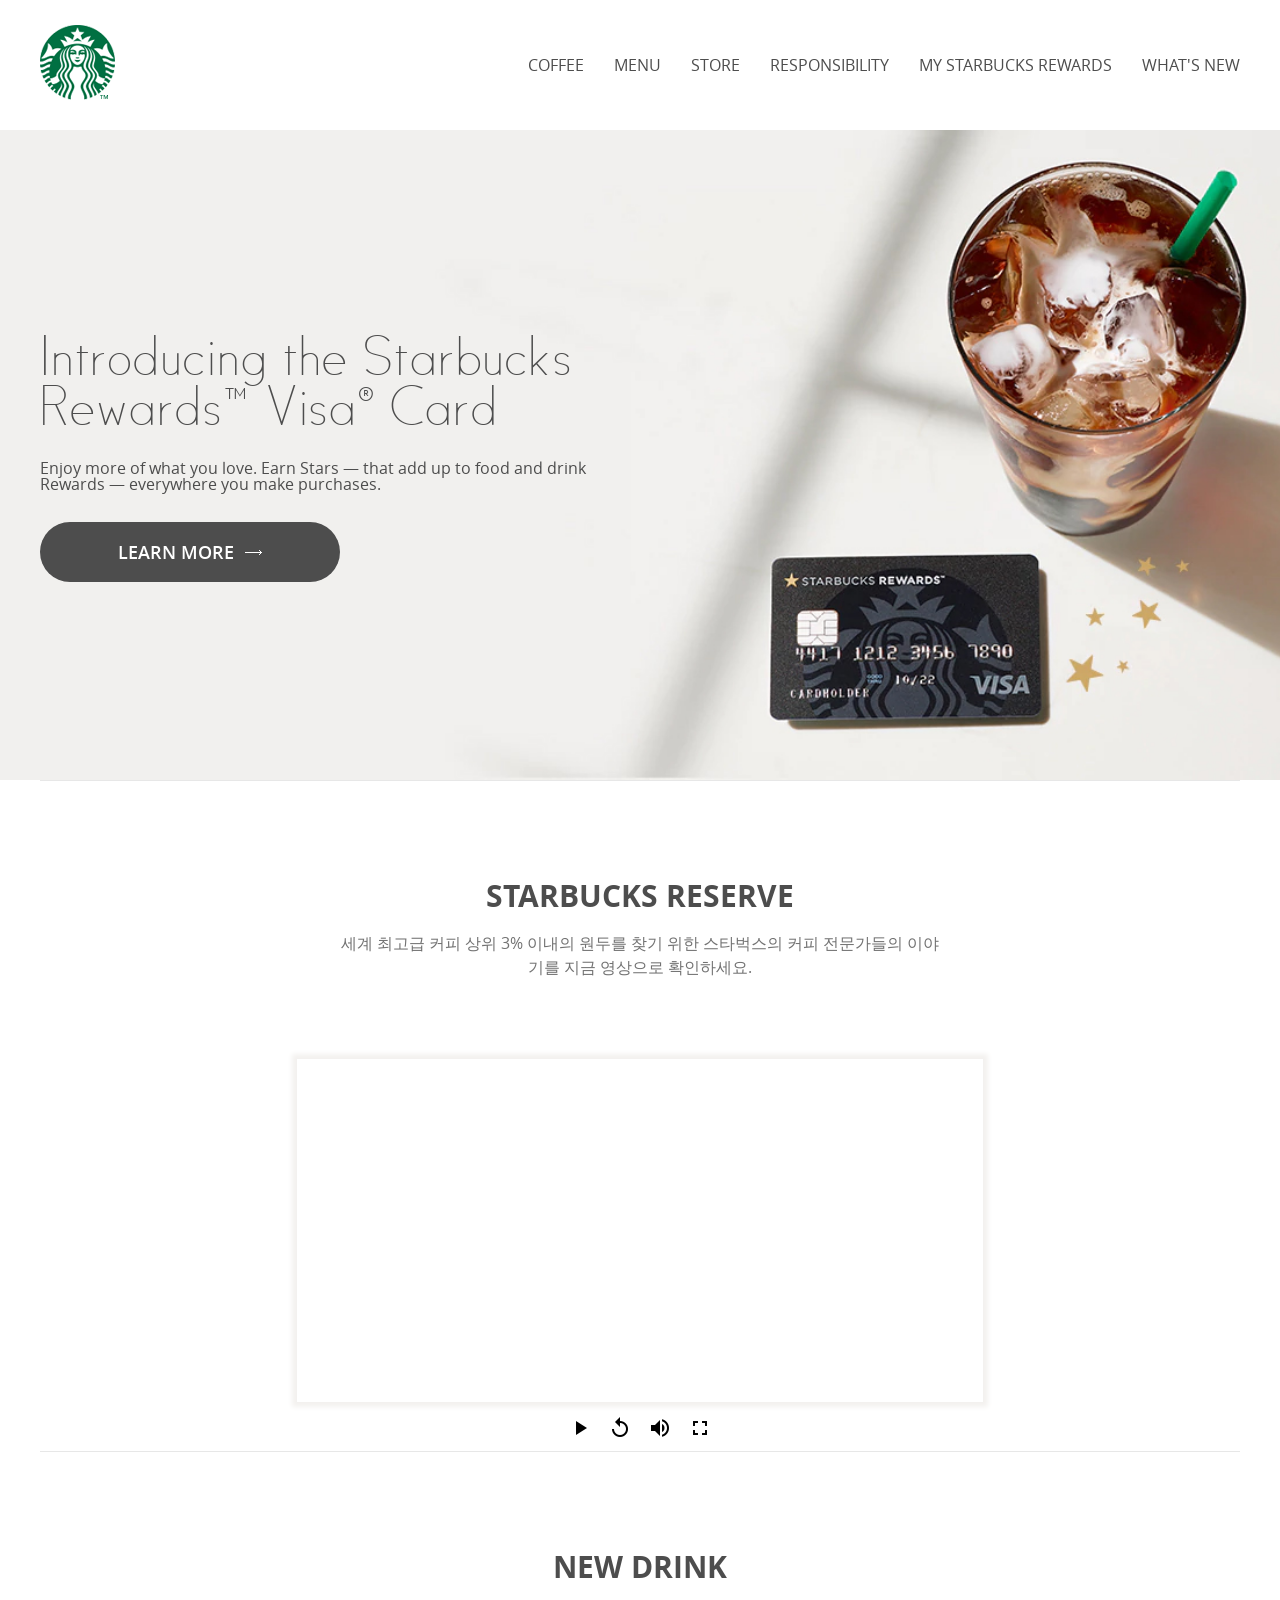
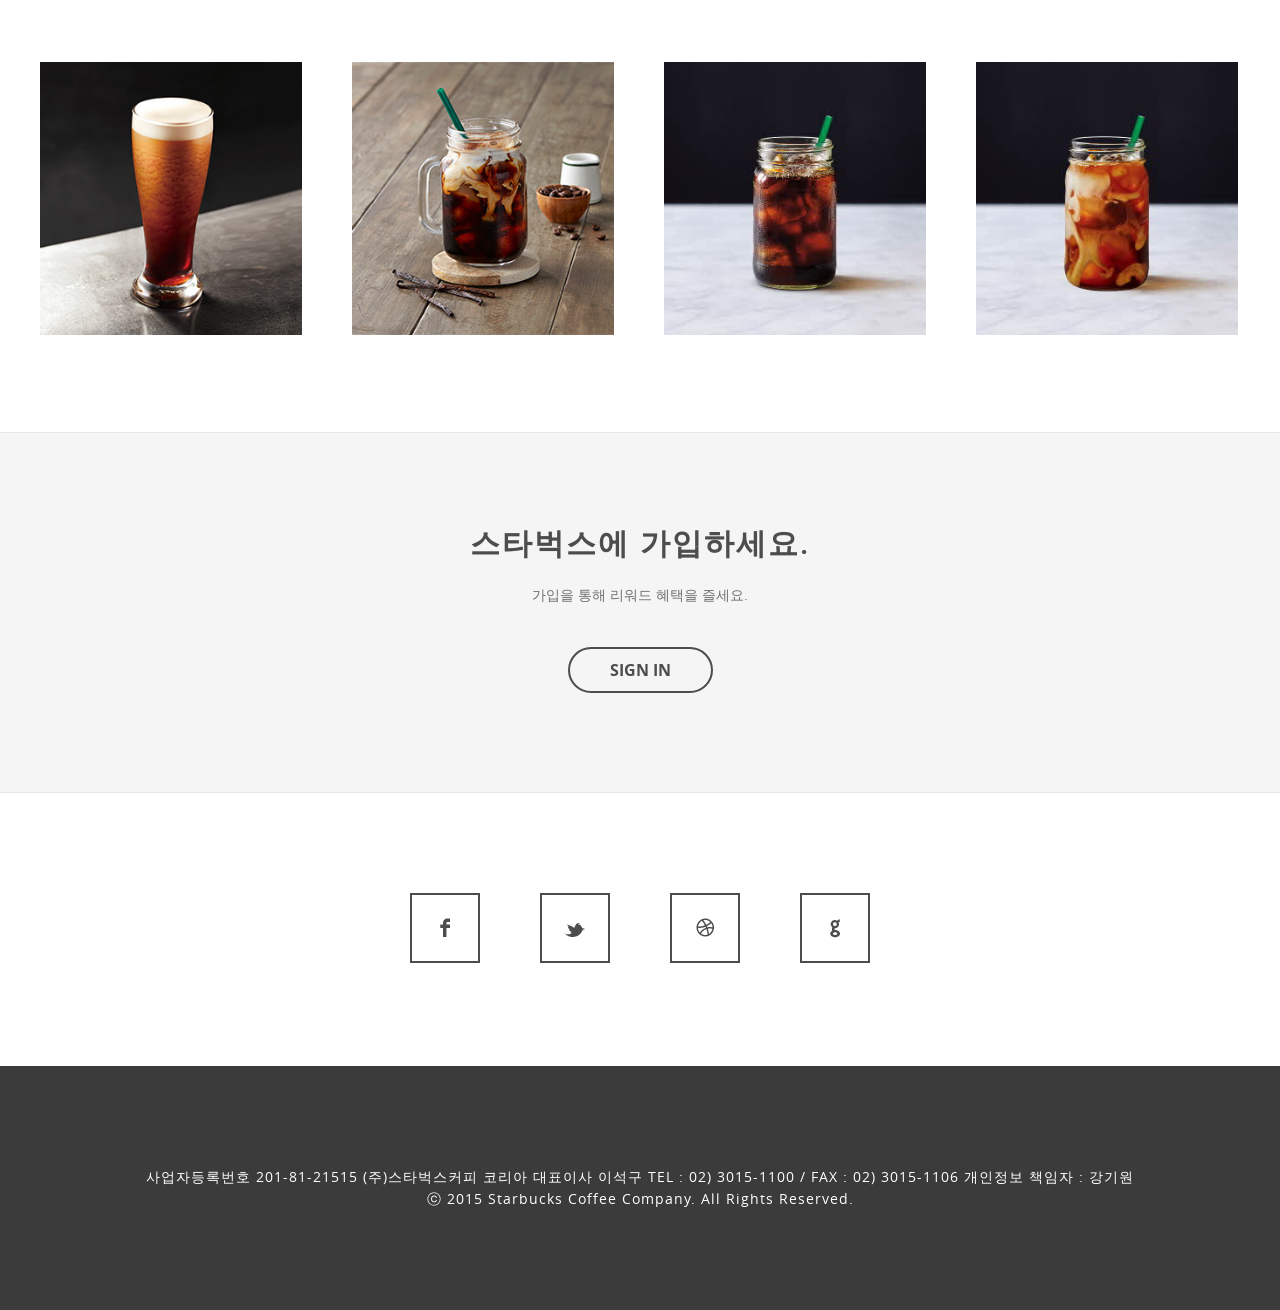
==== starbucks/index.html @ fd053fcf "starbucks customizing starbucks customizing" ====
<!DOCTYPE html>
<html lang="en">
<head>
	<title>Minima |  Clean, Minimal Free HTML5 template</title>
	<meta charset="utf-8">
	<meta name="author" content="pixelhint.com">
	<meta name="description" content="Minima is a minimal, clean HTML5 multi-purpose template, well-coded & commented code"/>
	<link rel="stylesheet" type="text/css" href="css/reset.css">
	<link rel="stylesheet" type="text/css" href="css/main.css">
	<link href="https://fonts.googleapis.com/icon?family=Material+Icons" rel="stylesheet">
    <script type="text/javascript" src="js/jquery.js"></script>
    <script type="text/javascript" src="js/main.js"></script>
		<script src="js/player.js"></script>
<body>

	<header>

		<div class="wrapper">
			<a href="#" class="logo"> <img src="img/logo.png" alt="" title="Minima"/> </a>
			<nav>
				<ul>
					<li><a href="">COFFEE</a></li>
					<li><a href="">MENU</a></li>
					<li><a href="">STORE</a></li>
					<li><a href="">RESPONSIBILITY</a></li>
					<li><a href="">MY STARBUCKS REWARDS</a></li>
					<li><a href="">WHAT'S NEW</a></li>
				</ul>
			</nav>
		</div>

	</header><!-- End Header -->

	<section class="billboard">
		<section class="caption">
			<p class="cap_title">Introducing the Starbucks<br>Rewards™ Visa® Card</p>
			<p class="cap_desc">Enjoy more of what you love. Earn Stars — that add up to food and drink <br>
				Rewards — everywhere you make purchases.</p>
			<a href="#">LEARN MORE <i></i></a>
		</section>
	</section><!-- End billboard -->



	<section class="video wrapper">
		<h3>STARBUCKS RESERVE</h3>
		<p>세계 최고급 커피 상위 3% 이내의 원두를 찾기 위한 스타벅스의 커피 전문가들의 이야기를 지금 영상으로 확인하세요.</p>
		<div class="ex_video">
			<video id="video" src="source/starbuck_reserve.mp4">
				video를 지원하지 않는 브라우저입니다.
			</video>
			<div id="play-control">
        <button id="btn-play-pause"><i class="material-icons">play_arrow</i><span class="skip">재생/일시정지</span></button>
        <button id="btn-replay"><i class="material-icons">replay</i><span class="skip">다시재생</span></button>
        <button id="btn-volume"><i class="material-icons">volume_up</i><span class="skip">음소거</span></button>
        <button id="btn-fullscreen"><i class="material-icons">fullscreen</i><span class="skip">전체화면</span></button>
      </div>
		</div>
	</section>	<!-- End video -->


	<section class="recent_work wrapper">
		<h3 class="S_title">New Drink</h3>

		<div class="work">
			<a href="#" class="work_img">
				<img src="img/coffee1.jpg" alt="" title=""/>
			</a>
			<a href="#" class="work_title">
				Nitro Cold Brew
				<i></i>
			</a>
		</div>
		<div class="work">
			<a href="#" class="work_img">
				<img src="img/coffee2.jpg" alt="" title=""/>
			</a>
			<a href="#" class="work_title">
				Vanilla Cream Cold Brew
				<i></i>
			</a>
		</div>
		<div class="work">
			<a href="#" class="work_img">
				<img src="img/coffee3.jpg" alt="" title=""/>
			</a>
			<a href="#" class="work_title">
				Cold Brew
				<i></i>
			</a>
		</div>
		<div class="work">
			<a href="#" class="work_img">
				<img src="img/coffee4.jpg" alt="" title=""/>
			</a>
			<a href="#" class="work_title">
				Cold Brew Latte
				<i></i>
			</a>
		</div>
	</section><!-- End recent_work -->



	<section class="subscription">
		<div class="wrapper">
			<p class="title">스타벅스에 가입하세요.</p>
			<p class="desc">가입을 통해 리워드 혜택을 즐세요.</p>
			<a href="#" class="start_btn">SIGN IN</a>
		</div>
	</section><!-- End subscription -->



	<section class="social">
			<a href="http://facebook.com/pixelhint" target="_blank" class="fb"></a>
			<a href="http://twitter.com/pixelhint" target="_blank" class="t"></a>
			<a href="http://dribbble.com/pixelhint" target="_blank" class="d"></a>
			<a href="#" target="_blank" class="g"></a>
	</section><!-- End social -->



	<footer>
		<div class="wrapper">
				<p>사업자등록번호 201-81-21515 (주)스타벅스커피 코리아 대표이사 이석구 TEL : 02) 3015-1100 / FAX : 02) 3015-1106 개인정보 책임자 : 강기원 <br>
						ⓒ 2015 Starbucks Coffee Company. All Rights Reserved.</p>
		</div>
	</footer><!-- End footer -->

	<div id="lightbox"></div>
	<div id="box">
		<a href="" class="close"></a>
		<form method="" action="">
			<input type="text" id="email" placeholder="Email"/>
			<input type="text" id="name" placeholder="Name"/>
			<input type="submit" id="submit" value="SIGN IN"/>
			<a href="" class="join">join now</a>
		</form>
	</div>
</body>
---- starbucks/css/main.css ----
/*

	Template Author : pixelhint.com
	Author Email    : contact@pixelhint.com
	Template Name   : Minima


	*****************************************


	- Header
	- Billboard
	- Services
	- Video
	- Recent Work
	- Subscription
	- Social Media Icons
	- Footer
	- Subsciption pop-up

*/



/*  Fonts  */
@font-face {
    font-family: 'open_regular';
    src: url('../fonts/opensans-regular.eot');
    src: url('../fonts/opensans-regular.eot?#iefix') format('embedded-opentype'),
         url('../fonts/opensans-regular.woff') format('woff'),
         url('../fonts/opensans-regular.ttf') format('truetype'),
         url('../fonts/opensans-regular.svg#LatoRegular') format('svg');
    font-weight: normal;
    font-style: normal;

}


@font-face {
    font-family: 'open_bold';
    src: url('../fonts/opensans-bold.eot');
    src: url('../fonts/opensans-bold.eot?#iefix') format('embedded-opentype'),
         url('../fonts/opensans-bold.woff') format('woff'),
         url('../fonts/opensans-bold.ttf') format('truetype'),
         url('../fonts/opensans-bold.svg#LatoRegular') format('svg');
    font-weight: normal;
    font-style: normal;

}


@font-face {
    font-family: 'open_semibold';
    src: url('../fonts/opensans-semibold.eot');
    src: url('../fonts/opensans-semibold.eot?#iefix') format('embedded-opentype'),
         url('../fonts/opensans-semibold.woff') format('woff'),
         url('../fonts/opensans-semibold.ttf') format('truetype'),
         url('../fonts/opensans-semibold.svg#open_sanssemibold') format('svg');
    font-weight: normal;
    font-style: normal;

}


@font-face {
    font-family: 'satellite';
    src: url('../fonts/satellite.eot');
    src: url('../fonts/satellite.eot?#iefix') format('embedded-opentype'),
         url('../fonts/satellite.woff') format('woff'),
         url('../fonts/satellite.ttf') format('truetype'),
         url('../fonts/satellite.svg#open_sanssemibold') format('svg');
    font-weight: normal;
    font-style: normal;

}




/*  General CSS*/
.wrapper{
	width: 1200px;
	height: auto;
	margin: 0 auto;
}


.billboard .caption a,
.billboard .caption a i,
.subscription a.start_btn,
.social a,
footer .f_cols a,
footer .f_cols ul li a,
.recent_work a.work_title,
header nav ul li a,
#box #submit{
	transition:all .2s linear;
	-webkit-transition:all .2s linear;
	-moz-transition:all .2s linear;
	-o-transition:all .2s linear;
}



/*  Header  */
header{
	width: 100%;
  height: 130px;
	background-color: #ffffff;
	z-index: 9999;
}

header .logo{
	margin-top: 25px;
	display: inline-block;
}

header nav{
	float: right;
}

header nav ul{
	list-style: none;
	display: block;
}

header nav ul li{
	float: left;
	margin: 57px 0 0 30px
}

header nav ul li a{
	color: #4d4d4d;
	text-decoration: none;
	font-size: 16px;
	font-family: 'open_regular', arial;
	border-bottom: 1px #ffffff solid;
}


header nav ul li a:hover{
	border-bottom: 1px #4d4d4d solid;
}



/*  Billoard  */
.billboard{
	width: 100%;
	height: 650px;
	background: url('../img/main.jpg') no-repeat center;
	text-align: center;
	position: relative;
	overflow: hidden;
  background-size: cover;
}

.billboard .caption{
  text-align: left;
  width: 1200px;
  margin: 0 auto;
  margin-top: 200px;
}

.billboard .caption .cap_title{
	font-family: 'satellite', arial;
	font-size: 50px;
	color: #4d4d4d;
	margin-bottom: 30px;
}

.billboard .caption .cap_desc{
	font-family: 'open_regular', arial;
	font-size: 16px;
	color: #4d4d4d;
	margin-bottom: 30px;
}

.billboard .caption a{
	width: 300px;
  height: 60px;
  display: block;
  line-height: 60px;
  text-align: center;
	background: #4d4d4d;
	color: #fff;
	font-family: 'open_semibold', arial;
	font-weight: bold;
	font-size: 18px;
	text-transform: uppercase;
	text-decoration: none;



	-webkit-border-radius: 100px;
	-moz-border-radius: 100px;
	-o-border-radius: 100px;
	border-radius: 100px;
}

.billboard .caption a:hover{
	background: #ffffff;
	color: #4d4d4d;
}


.billboard .caption a i{
	width: 17px;
	height: 5px;
	display: inline-block;
	background: url('../img/right_arrow.png') no-repeat;
	margin: 0 0 4px 6px;
}

.billboard .caption a:hover i{
	background: url('../img/right_arrow_black.png') no-repeat;
}

/*  Services  */
.services ul{
	list-style: none;
	display: block;
	margin: 100px 0;
	text-align: center;
	overflow: hidden;
}

.services ul li{
	float: left;
	width: 346px;
	margin-right: 80px;
}

.services ul li:last-child{
	margin-right: 0;
}

.services ul li .s_icons,
.services ul li h3{
	margin-bottom: 40px;
}

.services ul li h3{
	font-family: 'open_bold', arial;
	font-weight: bold;
	font-size: 22px;
	color: #4d4d4d;
	text-transform: uppercase;
	letter-spacing: 50;
}

.services ul li p{
	font-family: 'open_regular', arial;
	color: #727272;
	font-size: 14px;
	line-height: 22px;
}

/*  Video  */
.video{
	text-align: center;
	border-top: 1px #e7e7e7 solid;
	border-bottom: 1px #e7e7e7 solid;
	margin-bottom: 100px;
	padding-top: 100px;
}

.video h3{
	font-family: 'open_bold', arial;
	font-weight: bold;
	font-size: 30px;
	text-transform: uppercase;
	color: #4d4d4d;
	margin-bottom: 20px;
}

.video p{
	display: inline-block;
	width: 600px;
	font-family: 'open_regular', arial;
	font-size: 16px;
	color: #727272;
	margin-bottom: 80px;
	line-height: 24px;

}

.video .ex_video{
  z-index: 1;
	margin-bottom: -3px;
}

#video{
  width: 686px;
  box-shadow: 0 0 5px 5px rgba(243,241,239););
}
body.fullscreen .ex_video{
  position: fixed; width: 100%; height: 100%;
  left: 0; top: 0; background: #fff;
}
body.fullscreen .ex_video #video{
  position: absolute; left: 0; top: 50%; transform: translateY(-50%);
}
body.fullscreen #play-control{
  position: absolute; bottom: 0; width: 100%; background: #fff;
}

button{
  border: 0;
  background: none;
}

.skip{
  font-size: 0;
  text-indent: -99999px;
  position: absolute;
  left: -99999px;
}

#play-control{margin: 10px auto};

/*  Recent work  */
.recent_work{
	margin-bottom: 100px;
	overflow: hidden;
}
.recent_work .wrapper{
  height: 600px;
}

.recent_work h3.S_title{
	font-family: 'open_bold', arial;
	font-weight: bold;
	font-size: 30px;
	color: #4d4d4d;
	text-transform: uppercase;
	text-align: center;
	margin-bottom: 80px;
}

.recent_work .work{
	width: 262px;
	overflow: hidden;
	position: relative;
	float: left;
	margin-right: 50px;
}

.recent_work .work:last-child{
	margin-right: 0;
}

.recent_work a.work_img{
	width: 262px;
	height: 320px;
	position: relative;
}


.recent_work a.work_title{
	display: inline-block;
	text-decoration: none;
	width: 262px;
	background: rgba(59, 59, 59, .8);
	position: relative;
	font-family: 'open_bold', arial;
	font-weight: bold;
	font-size: 16px;
	color: #fff;
	text-align: center;
	padding: 25px 0;
	bottom: 0;
  position: absolute;
  opacity: 0;
}

.recent_work .work:hover a.work_title{
	opacity: 1;
  transition: all 0.5s;
}

.recent_work .work_title i{
	display: inline-block;
	width: 13px;
	height: 5px;
	background: url('../img/work_arrow.png') no-repeat;
	margin: 0 0 2px 8px;
}



/*  Subscription  */
.subscription{
	width: 100%;
	padding: 95px 0 113px 0;
	background: #f5f5f5;
	border-top: 1px #e7e7e7 solid;
	border-bottom: 1px #e7e7e7 solid;
	text-align: center;
	margin-top: 450px;
  margin-bottom: 100px;
}

.subscription .title{
	font-family: 'open_semibold', arial;
	font-weight: bold;
	font-size: 30px;
	color: #4d4d4d;
	text-transform: uppercase;
	margin-bottom: 30px;
	letter-spacing: 2px;
}

.subscription .desc{
	font-family: 'open_regular', arial;
	font-size: 14px;
	color: #717171;
	margin-bottom: 60px;
}

.subscription a.start_btn{
	padding: 10px 40px;
	margin: 10px 0;
	color: #4d4d4d;
	border: 2px #4d4d4d solid;
	text-decoration: none;
	font-family: 'open_bold', arial;
	font-weight: bolder;
	text-transform: uppercase;
	font-size: 16px;

	-webkit-border-radius: 100px;
	-moz-border-radius: 100px;
	-o-border-radius: 100px;
	border-radius: 100px;
}

.subscription a.start_btn:hover{
	background: #4d4d4d;
	color: #f5f5f5;
}



/*  Social Media Icons  */
.social{
	width: 100%;
	text-align: center;
	margin-bottom: 100px;
}

.social a{
	width: 70px;
	height: 70px;
	display: inline-block;
	margin-right: 56px;
	background: url('../img/sm.png') no-repeat;
}

.social a:last-child{
	margin-right: 0;
}


.social a.fb{
	background-position: 0 0;
}
.social a.t{
	background-position: -71px 0;
}
.social a.d{
	background-position: -142px 0;
}
.social a.g{
	background-position: -213px 0;
}


.social a:hover{
	background: url('../img/sm_hover.png') no-repeat;
}

.social a.fb:hover{
	background-position: 0 0;
}
.social a.t:hover{
	background-position: -71px 0;
}
.social a.d:hover{
	background-position: -142px 0;
}
.social a.g:hover{
	background-position: -213px 0;
}




/*  Footer  */
footer{
	background: #3b3b3b;
	padding: 100px 0;
	overflow: hidden;
  margin: 0 auto;
}

footer p{
  width: 1200px;
	font-family: 'open_regular', arial;
	font-size: 14px;
	line-height: 22px;
	letter-spacing: 1px;
	color: #fff;
	text-align: center;
}


/*  Subscription pop-up  */
#lightbox{
	background: rgba(0, 0, 0, .8);
	position: fixed;
	top: 0;
	left: 0;
	display: none;
	overflow: hidden!important;
	z-index: 9900;
}

#box{
	width: 400px;
	height: 350px;
	background: #fff;
	position: fixed;
	display: none;
	text-align: center;
	z-index: 9999;
}

#box form{
	padding: 75px 0;
}

#box .close{
	width: 40px;
	height: 40px;
	display: block;
	background: url('../img/close.png') no-repeat;
	right: -19px;
	top: -19px;
	position: absolute;
}

#box #email,
#box #name{
	display: block;
	width: 215px;
	height: 50px;
	background: #ffffff;
	border: 1px #edebeb solid;
	margin: 0 auto 10px auto;
	padding: 0 20px;
	outline: none;
	color: #424242;
}
#box #name{margin: 0 auto 0px auto;}

#box #submit{
	font-family: 'open_bold', arial;
	font-weight: bold;
	font-size: 16px;
	text-transform: uppercase;
	letter-spacing: 1px;
	background: #fff;
	color: #424242;
	border: 2px #424242 solid;
	padding: 15px 93px;
	margin-top: 20px;
  margin-bottom: 20px;
	outline: none;
}

#box #submit:hover{
	cursor: pointer;
	color: #fff;
	background: #424242;
	border: 2px #424242 solid;
}

#box a{
  color: #424242;
  text-transform: uppercase;
  display: block;
}

::-webkit-input-placeholder {
   color: #d1d0d0;
}

:-moz-placeholder { /* Firefox 18- */
   color: #d1d0d0;
}

::-moz-placeholder {  /* Firefox 19+ */
   color: #d1d0d0;
}

:-ms-input-placeholder {
   color: #d1d0d0;
}
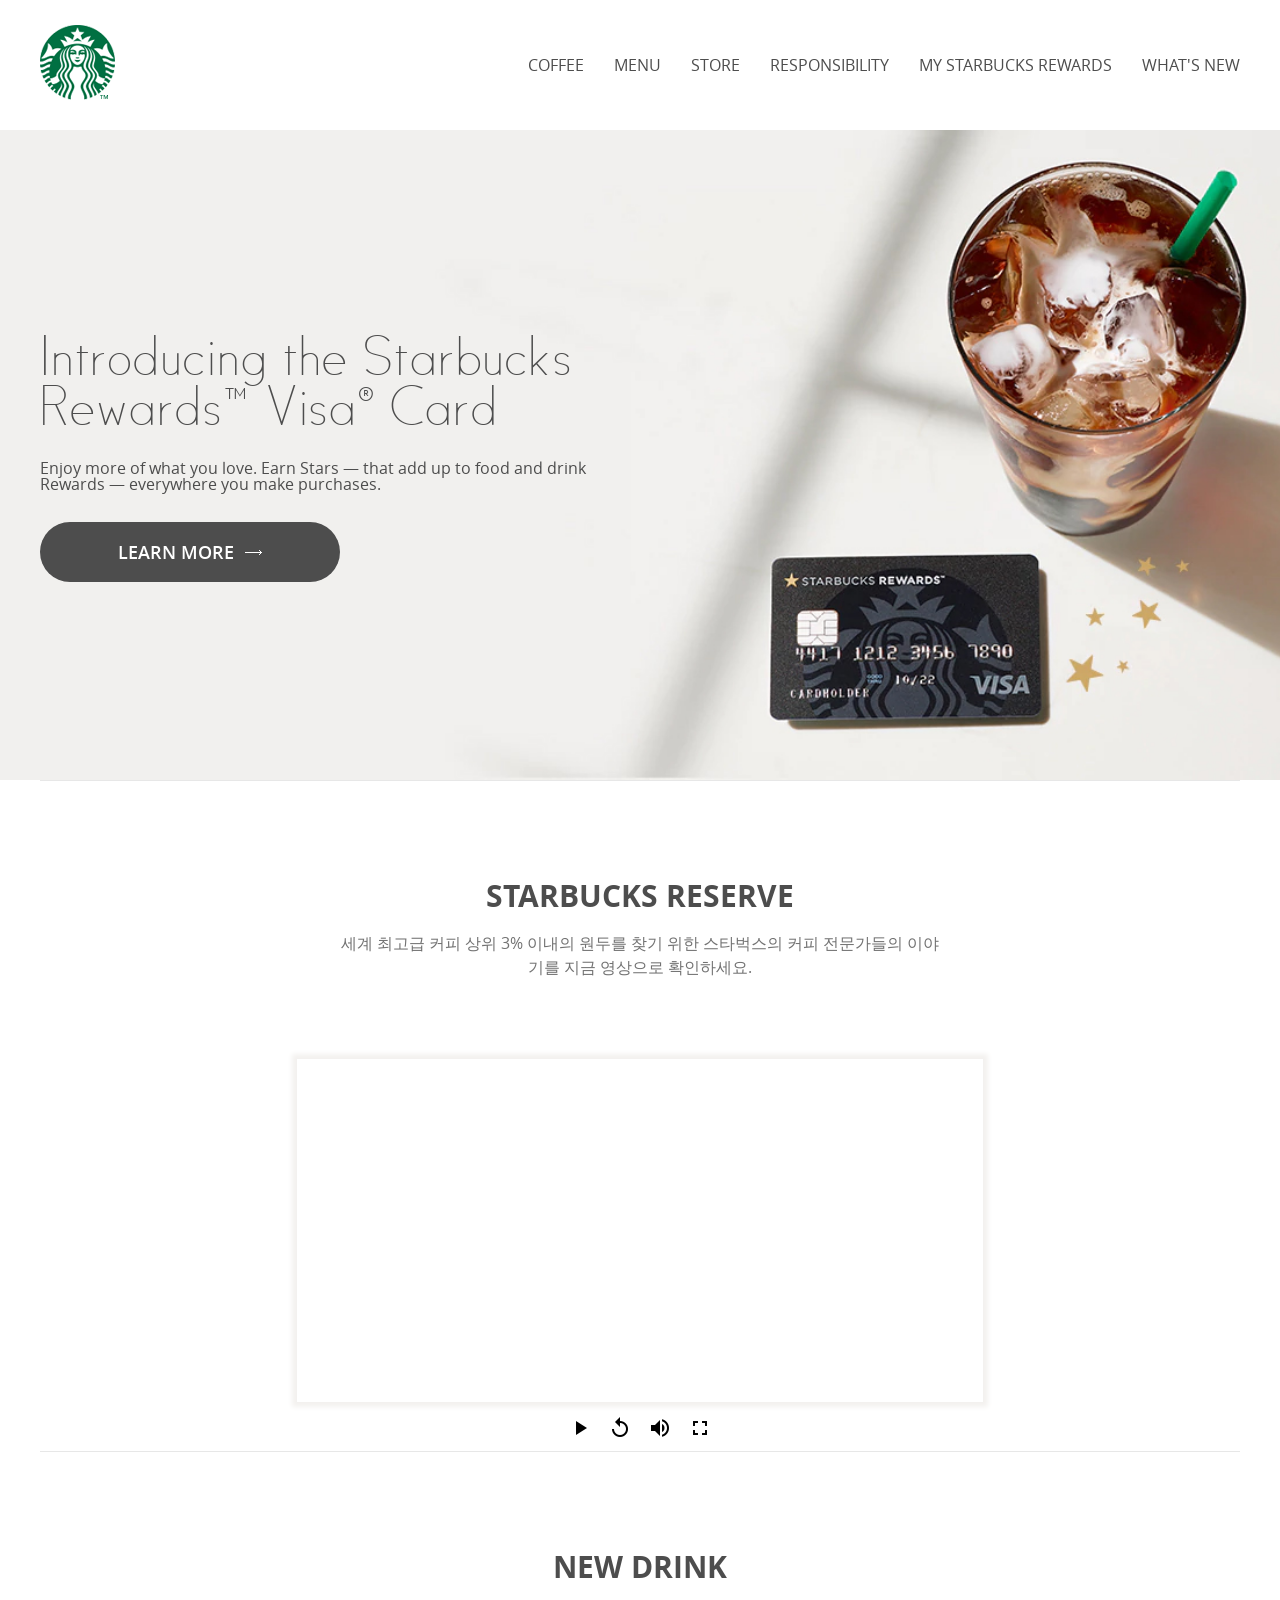
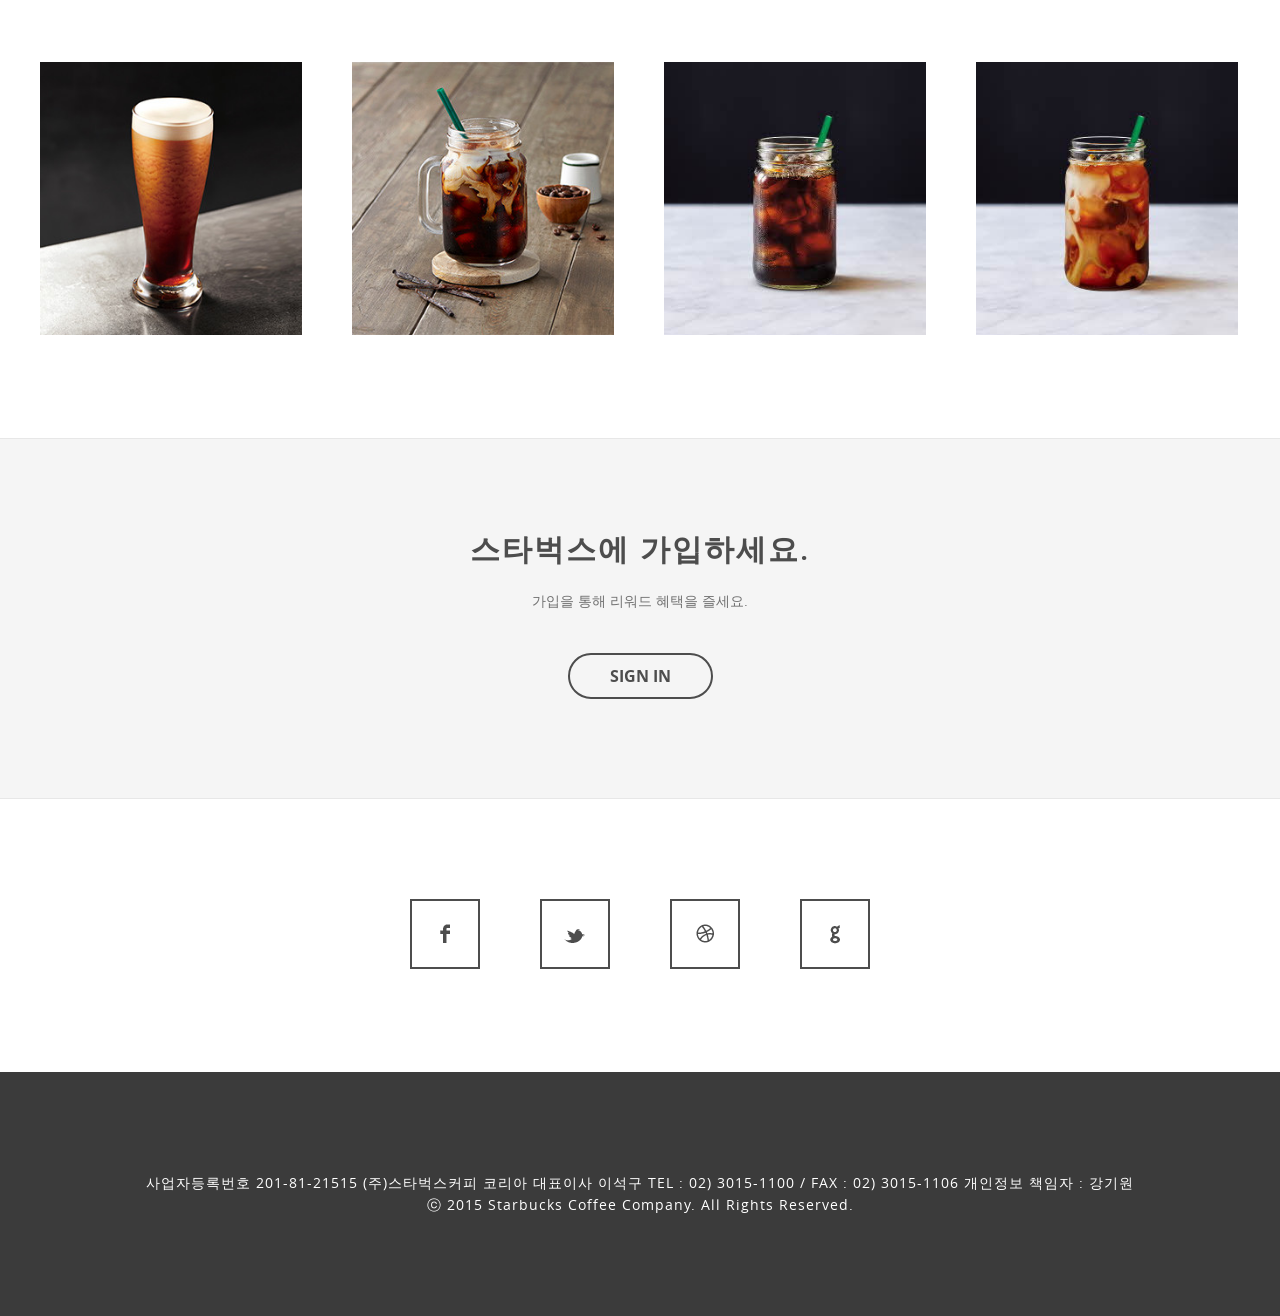
==== commit 2472ba5e: "index&css수정 index&css수정" ====
--- a/starbucks/index.html
+++ b/starbucks/index.html
@@ -1,5 +1,5 @@
 <!DOCTYPE html>
-<html lang="en">
+<html lang="ko">
 <head>
 	<title>Minima |  Clean, Minimal Free HTML5 template</title>
 	<meta charset="utf-8">
@@ -16,7 +16,7 @@
 	<header>
 
 		<div class="wrapper">
-			<a href="#" class="logo"> <img src="img/logo.png" alt="" title="Minima"/> </a>
+			<a href="#" class="logo"> <img src="img/logo.png" alt="logo" title="Minima"/> </a>
 			<nav>
 				<ul>
 					<li><a href="">COFFEE</a></li>
@@ -64,7 +64,7 @@
 
 		<div class="work">
 			<a href="#" class="work_img">
-				<img src="img/coffee1.jpg" alt="" title=""/>
+				<img src="img/coffee1.jpg" alt="coffee1">
 			</a>
 			<a href="#" class="work_title">
 				Nitro Cold Brew
@@ -73,7 +73,7 @@
 		</div>
 		<div class="work">
 			<a href="#" class="work_img">
-				<img src="img/coffee2.jpg" alt="" title=""/>
+				<img src="img/coffee2.jpg" alt="coffee1">
 			</a>
 			<a href="#" class="work_title">
 				Vanilla Cream Cold Brew
@@ -82,7 +82,7 @@
 		</div>
 		<div class="work">
 			<a href="#" class="work_img">
-				<img src="img/coffee3.jpg" alt="" title=""/>
+				<img src="img/coffee3.jpg" alt="coffee3">
 			</a>
 			<a href="#" class="work_title">
 				Cold Brew
@@ -91,7 +91,7 @@
 		</div>
 		<div class="work">
 			<a href="#" class="work_img">
-				<img src="img/coffee4.jpg" alt="" title=""/>
+				<img src="img/coffee4.jpg" alt="coffee4">
 			</a>
 			<a href="#" class="work_title">
 				Cold Brew Latte
@@ -130,12 +130,12 @@
 
 	<div id="lightbox"></div>
 	<div id="box">
-		<a href="" class="close"></a>
+		<a href="#" class="close"></a>
 		<form method="" action="">
 			<input type="text" id="email" placeholder="Email"/>
 			<input type="text" id="name" placeholder="Name"/>
 			<input type="submit" id="submit" value="SIGN IN"/>
-			<a href="" class="join">join now</a>
+			<a href="#" class="join">join now</a>
 		</form>
 	</div>
 </body>
--- a/starbucks/css/main.css
+++ b/starbucks/css/main.css
@@ -246,7 +246,7 @@
 	font-size: 22px;
 	color: #4d4d4d;
 	text-transform: uppercase;
-	letter-spacing: 50;
+	letter-spacing: 50px;
 }
 
 .services ul li p{
@@ -292,7 +292,7 @@
 
 #video{
   width: 686px;
-  box-shadow: 0 0 5px 5px rgba(243,241,239););
+  box-shadow: 0 0 5px 5px rgba(243,241,239);
 }
 body.fullscreen .ex_video{
   position: fixed; width: 100%; height: 100%;
@@ -317,7 +317,7 @@
   left: -99999px;
 }
 
-#play-control{margin: 10px auto};
+#play-control{margin: 10px auto;}
 
 /*  Recent work  */
 .recent_work{
@@ -397,7 +397,6 @@
 	border-top: 1px #e7e7e7 solid;
 	border-bottom: 1px #e7e7e7 solid;
 	text-align: center;
-	margin-top: 450px;
   margin-bottom: 100px;
 }
 
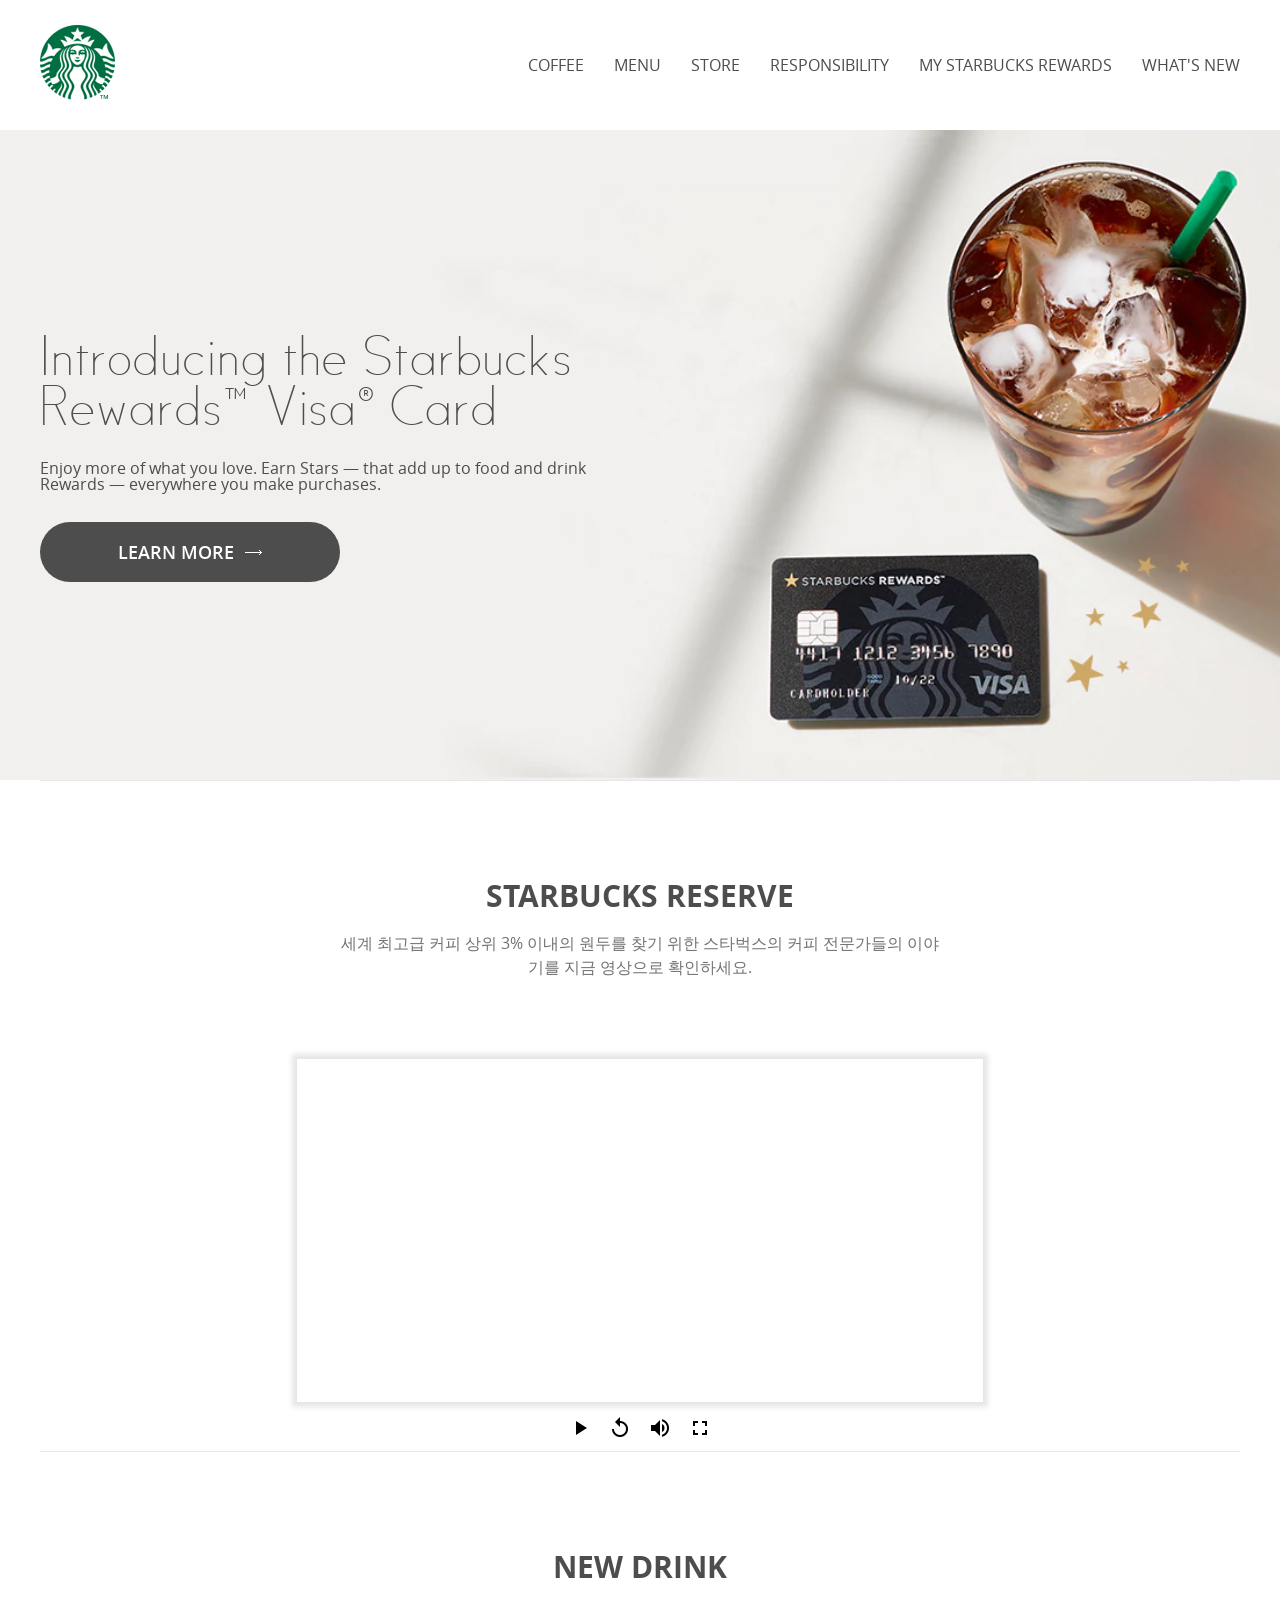
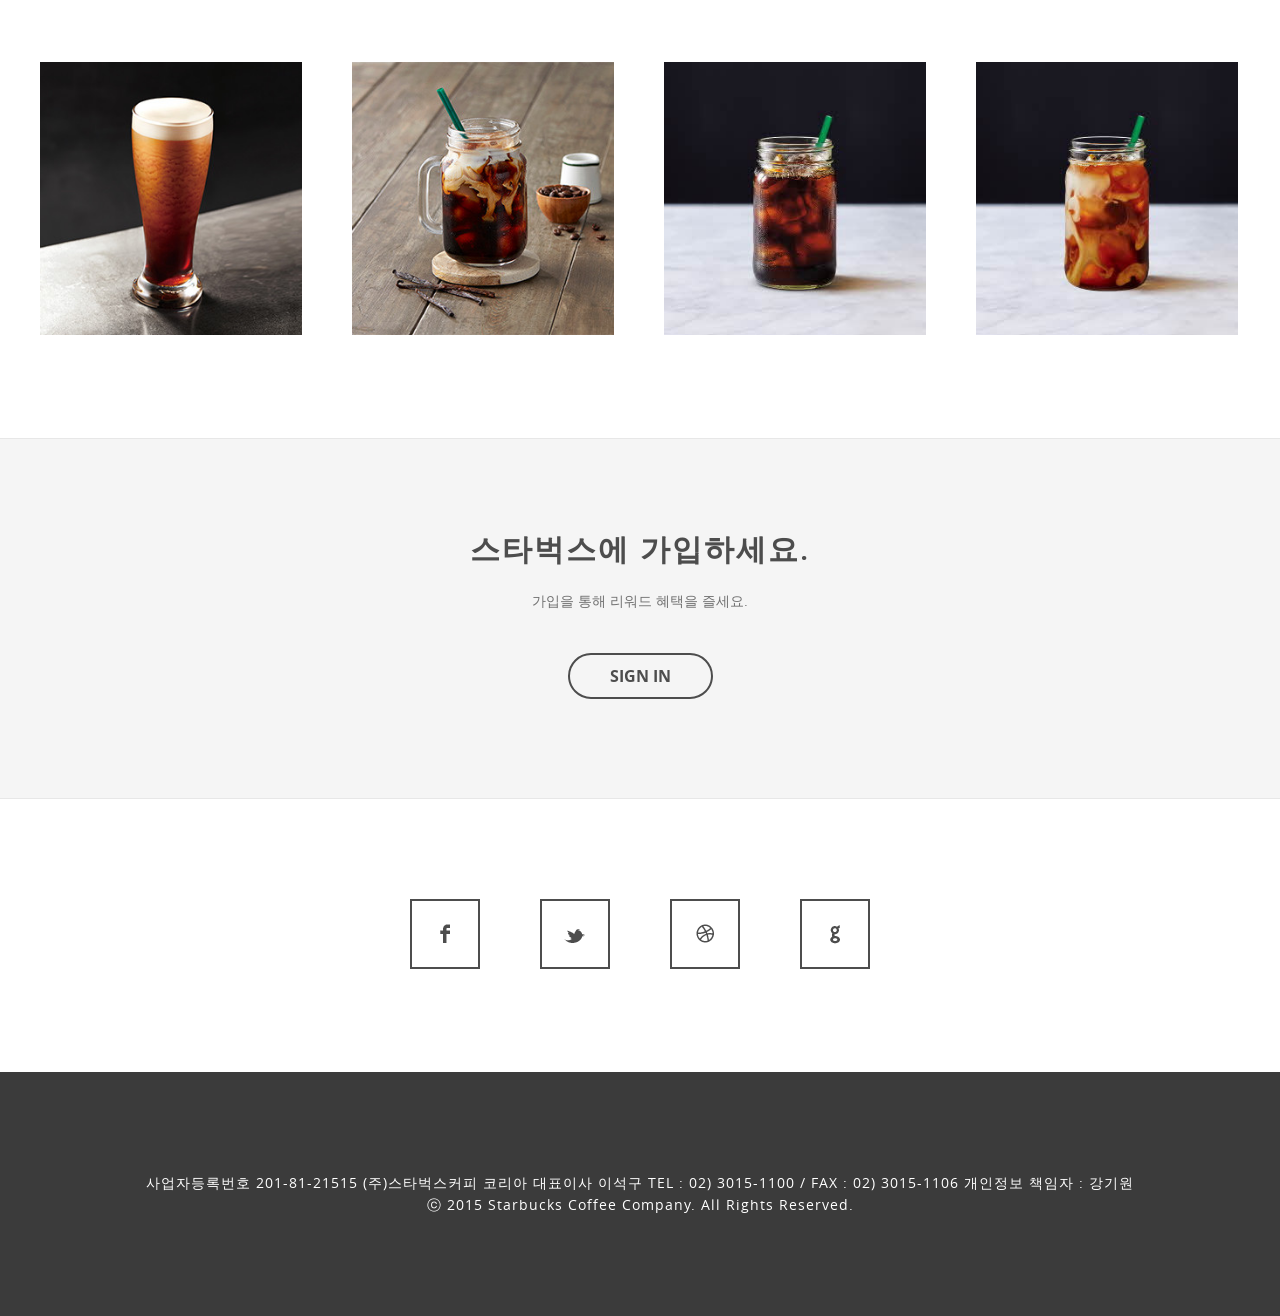
==== commit 9b2cc0e2: "index-correction index-correction" ====
--- a/starbucks/index.html
+++ b/starbucks/index.html
@@ -16,15 +16,15 @@
 	<header>
 
 		<div class="wrapper">
-			<a href="#" class="logo"> <img src="img/logo.png" alt="logo" title="Minima"/> </a>
+			<a href="https://sham911.github.io/tjoeun/starbucks/index.html" class="logo"> <img src="img/logo.png" alt="logo" title="Minima"/> </a>
 			<nav>
 				<ul>
-					<li><a href="">COFFEE</a></li>
-					<li><a href="">MENU</a></li>
-					<li><a href="">STORE</a></li>
-					<li><a href="">RESPONSIBILITY</a></li>
-					<li><a href="">MY STARBUCKS REWARDS</a></li>
-					<li><a href="">WHAT'S NEW</a></li>
+					<li><a href="https://sham911.github.io/tjoeun/starbucks/index.html">COFFEE</a></li>
+					<li><a href="https://sham911.github.io/tjoeun/starbucks/index.html">MENU</a></li>
+					<li><a href="https://sham911.github.io/tjoeun/starbucks/index.html">STORE</a></li>
+					<li><a href="https://sham911.github.io/tjoeun/starbucks/index.html">RESPONSIBILITY</a></li>
+					<li><a href="https://sham911.github.io/tjoeun/starbucks/index.html">MY STARBUCKS REWARDS</a></li>
+					<li><a href="https://sham911.github.io/tjoeun/starbucks/index.html">WHAT'S NEW</a></li>
 				</ul>
 			</nav>
 		</div>
@@ -36,7 +36,7 @@
 			<p class="cap_title">Introducing the Starbucks<br>Rewards™ Visa® Card</p>
 			<p class="cap_desc">Enjoy more of what you love. Earn Stars — that add up to food and drink <br>
 				Rewards — everywhere you make purchases.</p>
-			<a href="#">LEARN MORE <i></i></a>
+			<a href="https://sham911.github.io/tjoeun/starbucks/index.html">LEARN MORE <i></i></a>
 		</section>
 	</section><!-- End billboard -->
 
@@ -63,37 +63,37 @@
 		<h3 class="S_title">New Drink</h3>
 
 		<div class="work">
-			<a href="#" class="work_img">
+			<a href="https://sham911.github.io/tjoeun/starbucks/index.html" class="work_img">
 				<img src="img/coffee1.jpg" alt="coffee1">
 			</a>
-			<a href="#" class="work_title">
+			<a href="https://sham911.github.io/tjoeun/starbucks/index.html" class="work_title">
 				Nitro Cold Brew
 				<i></i>
 			</a>
 		</div>
 		<div class="work">
-			<a href="#" class="work_img">
+			<a href="https://sham911.github.io/tjoeun/starbucks/index.html" class="work_img">
 				<img src="img/coffee2.jpg" alt="coffee1">
 			</a>
-			<a href="#" class="work_title">
+			<a href="https://sham911.github.io/tjoeun/starbucks/index.html" class="work_title">
 				Vanilla Cream Cold Brew
 				<i></i>
 			</a>
 		</div>
 		<div class="work">
-			<a href="#" class="work_img">
+			<a href="https://sham911.github.io/tjoeun/starbucks/index.html" class="work_img">
 				<img src="img/coffee3.jpg" alt="coffee3">
 			</a>
-			<a href="#" class="work_title">
+			<a href="https://sham911.github.io/tjoeun/starbucks/index.html" class="work_title">
 				Cold Brew
 				<i></i>
 			</a>
 		</div>
 		<div class="work">
-			<a href="#" class="work_img">
+			<a href="https://sham911.github.io/tjoeun/starbucks/index.html" class="work_img">
 				<img src="img/coffee4.jpg" alt="coffee4">
 			</a>
-			<a href="#" class="work_title">
+			<a href="https://sham911.github.io/tjoeun/starbucks/index.html" class="work_title">
 				Cold Brew Latte
 				<i></i>
 			</a>
@@ -106,7 +106,7 @@
 		<div class="wrapper">
 			<p class="title">스타벅스에 가입하세요.</p>
 			<p class="desc">가입을 통해 리워드 혜택을 즐세요.</p>
-			<a href="#" class="start_btn">SIGN IN</a>
+			<a href="https://sham911.github.io/tjoeun/starbucks/index.html" class="start_btn">SIGN IN</a>
 		</div>
 	</section><!-- End subscription -->
 
@@ -116,7 +116,7 @@
 			<a href="http://facebook.com/pixelhint" target="_blank" class="fb"></a>
 			<a href="http://twitter.com/pixelhint" target="_blank" class="t"></a>
 			<a href="http://dribbble.com/pixelhint" target="_blank" class="d"></a>
-			<a href="#" target="_blank" class="g"></a>
+			<a href="https://sham911.github.io/tjoeun/starbucks/index.html" target="_blank" class="g"></a>
 	</section><!-- End social -->
 
 
@@ -130,12 +130,12 @@
 
 	<div id="lightbox"></div>
 	<div id="box">
-		<a href="#" class="close"></a>
+		<a href="https://sham911.github.io/tjoeun/starbucks/index.html" class="close"></a>
 		<form method="" action="">
-			<input type="text" id="email" placeholder="Email"/>
-			<input type="text" id="name" placeholder="Name"/>
+			<input type="text" id="email" placeholder="Email" title="email"/>
+			<input type="text" id="name" placeholder="Name" title="name"/>
 			<input type="submit" id="submit" value="SIGN IN"/>
-			<a href="#" class="join">join now</a>
+			<a href="https://sham911.github.io/tjoeun/starbucks/index.html" class="join">join now</a>
 		</form>
 	</div>
 </body>
--- a/starbucks/css/main.css
+++ b/starbucks/css/main.css
@@ -292,7 +292,7 @@
 
 #video{
   width: 686px;
-  box-shadow: 0 0 5px 5px rgba(243,241,239);
+  box-shadow: 0 0 5px 5px #e6e6e6;
 }
 body.fullscreen .ex_video{
   position: fixed; width: 100%; height: 100%;
